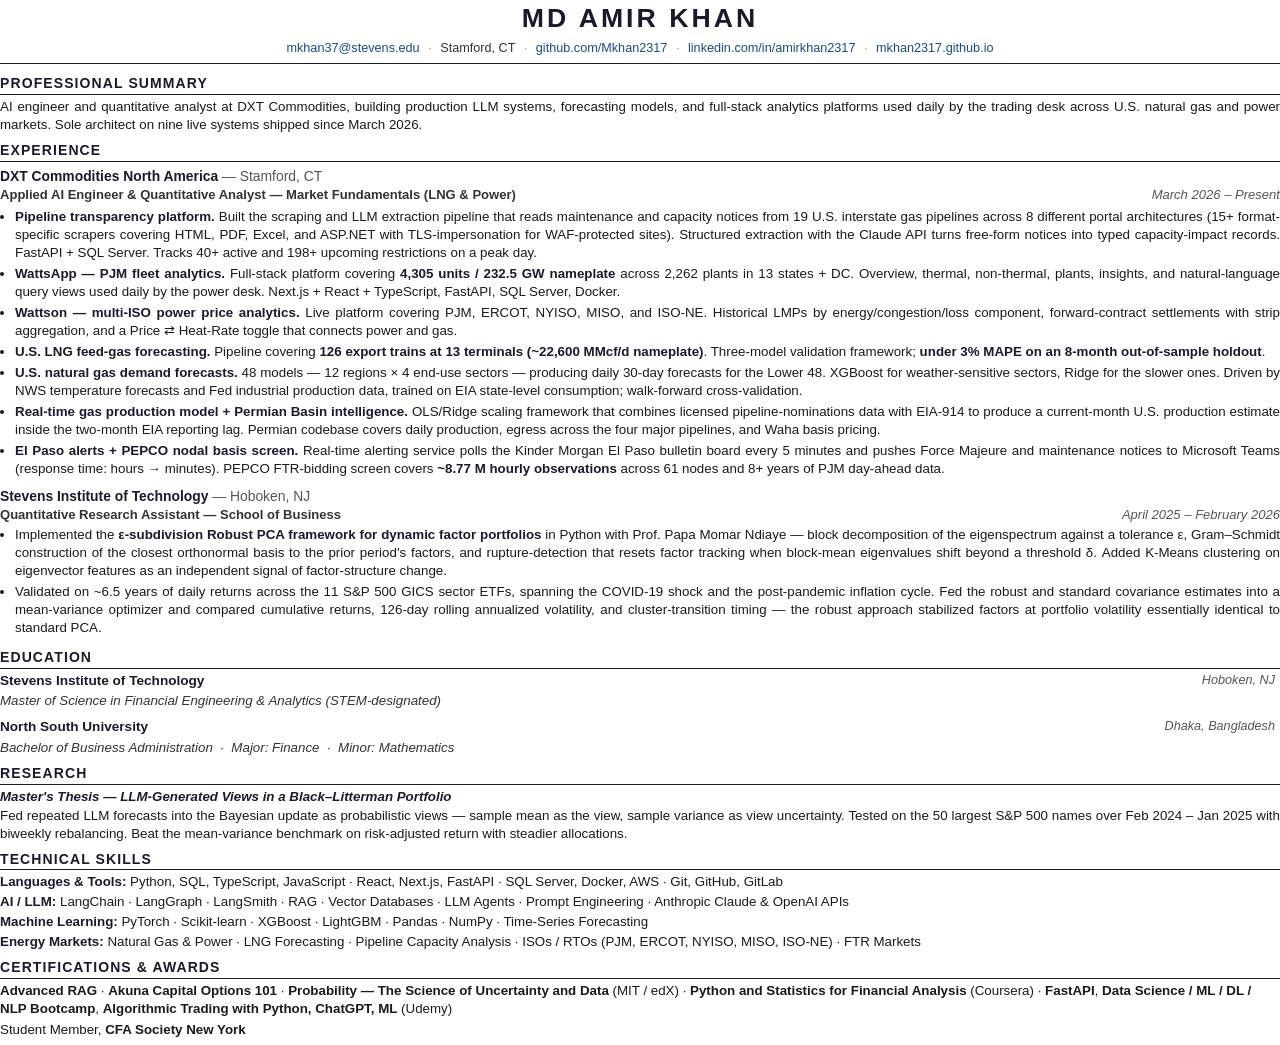
==== resume.html @ 3fb3d14a "Full redesign: dark modern UI, refresh resume, add 9 DXT projects - New styles.css: dark modern aest" ====
<!DOCTYPE html>
<html lang="en">
<head>
<meta charset="UTF-8">
<title>MD Amir Khan — Resume</title>
<style>
  @page {
    size: Letter;
    margin: 0.5in 0.55in;
  }
  * { box-sizing: border-box; }
  html, body {
    margin: 0;
    padding: 0;
    font-family: "Inter", "Helvetica Neue", "Arial", sans-serif;
    font-size: 10pt;
    line-height: 1.35;
    color: #1a1a1a;
    background: #fff;
    -webkit-font-smoothing: antialiased;
  }

  /* Header */
  header {
    text-align: center;
    padding-bottom: 6px;
    margin-bottom: 10px;
    border-bottom: 1.5px solid #1a1a2e;
  }
  header h1 {
    font-size: 20pt;
    font-weight: 700;
    letter-spacing: 3px;
    margin: 0 0 4px 0;
    color: #1a1a2e;
  }
  header .contact {
    font-size: 9.5pt;
    color: #333;
  }
  header .contact a {
    color: #1a4a8a;
    text-decoration: none;
  }
  header .contact .dot {
    color: #999;
    margin: 0 5px;
  }

  /* Sections */
  section { margin-bottom: 6px; }
  h2 {
    font-size: 10.5pt;
    font-weight: 700;
    text-transform: uppercase;
    letter-spacing: 1.1px;
    color: #1a1a2e;
    margin: 7px 0 3px 0;
    padding-bottom: 1px;
    border-bottom: 1px solid #1a1a2e;
  }
  h3 {
    font-size: 10.4pt;
    font-weight: 700;
    margin: 5px 0 0 0;
    color: #1a1a2e;
  }
  .role {
    font-size: 9.8pt;
    font-weight: 600;
    margin: 0 0 2px 0;
    color: #333;
  }
  .role .date {
    float: right;
    font-weight: 500;
    color: #555;
    font-style: italic;
  }

  p { margin: 2px 0; }
  ul {
    margin: 3px 0 4px 0;
    padding-left: 15px;
  }
  li {
    margin-bottom: 3px;
    text-align: justify;
  }
  li strong { color: #1a1a2e; }

  .summary {
    text-align: justify;
    margin: 2px 0 0 0;
  }

  .edu-block { margin-bottom: 8px; }
  .edu-block:last-child { margin-bottom: 0; }
  .edu-block .school { font-weight: 700; color: #1a1a2e; font-size: 10.2pt; }
  .edu-block .location { float: right; color: #555; font-style: italic; font-size: 9.5pt; padding-right: 5px; }
  .edu-block .degree { font-style: italic; margin: 2px 0 0 0; color: #333; }

  .research-item { margin-bottom: 4px; }
  .research-item .paper-title { font-weight: 700; font-style: italic; color: #1a1a2e; }
  .research-item .meta { font-size: 9pt; color: #555; margin: 0; font-style: italic; }
  .research-item .desc { text-align: justify; margin: 1px 0 0 0; }

  .skills-list { margin: 0; padding-left: 0; list-style: none; }
  .skills-list li {
    margin-bottom: 2px;
    padding-left: 0;
    text-align: left;
  }
  .skills-list li strong { color: #1a1a2e; }

  .clearfix::after { content: ""; display: table; clear: both; }

  h2, h3 { page-break-after: avoid; }
  li, p { page-break-inside: avoid; }
</style>
</head>
<body>

<header>
  <h1>MD AMIR KHAN</h1>
  <div class="contact">
    <a href="mailto:mkhan37@stevens.edu">mkhan37@stevens.edu</a>
    <span class="dot">·</span> Stamford, CT
    <span class="dot">·</span> <a href="https://github.com/Mkhan2317">github.com/Mkhan2317</a>
    <span class="dot">·</span> <a href="https://www.linkedin.com/in/amirkhan2317/">linkedin.com/in/amirkhan2317</a>
    <span class="dot">·</span> <a href="https://mkhan2317.github.io/">mkhan2317.github.io</a>
  </div>
</header>

<section>
  <h2>Professional Summary</h2>
  <p class="summary">AI engineer and quantitative analyst at DXT Commodities, building production LLM systems, forecasting models, and full-stack analytics platforms used daily by the trading desk across U.S. natural gas and power markets. Sole architect on nine live systems shipped since March 2026.</p>
</section>

<section>
  <h2>Experience</h2>

  <div class="clearfix">
    <h3>DXT Commodities North America <span style="font-weight:500; color:#555;">— Stamford, CT</span></h3>
    <p class="role clearfix">Applied AI Engineer &amp; Quantitative Analyst — Market Fundamentals (LNG &amp; Power) <span class="date">March 2026 – Present</span></p>
    <ul style="margin-top:5px;">
      <li><strong>Pipeline transparency platform.</strong> Built the scraping and LLM extraction pipeline that reads maintenance and capacity notices from 19 U.S. interstate gas pipelines across 8 different portal architectures (15+ format-specific scrapers covering HTML, PDF, Excel, and ASP.NET with TLS-impersonation for WAF-protected sites). Structured extraction with the Claude API turns free-form notices into typed capacity-impact records. FastAPI + SQL Server. Tracks 40+ active and 198+ upcoming restrictions on a peak day.</li>
      <li><strong>WattsApp — PJM fleet analytics.</strong> Full-stack platform covering <strong>4,305 units / 232.5 GW nameplate</strong> across 2,262 plants in 13 states + DC. Overview, thermal, non-thermal, plants, insights, and natural-language query views used daily by the power desk. Next.js + React + TypeScript, FastAPI, SQL Server, Docker.</li>
      <li><strong>Wattson — multi-ISO power price analytics.</strong> Live platform covering PJM, ERCOT, NYISO, MISO, and ISO-NE. Historical LMPs by energy/congestion/loss component, forward-contract settlements with strip aggregation, and a Price ⇄ Heat-Rate toggle that connects power and gas.</li>
      <li><strong>U.S. LNG feed-gas forecasting.</strong> Pipeline covering <strong>126 export trains at 13 terminals (~22,600 MMcf/d nameplate)</strong>. Three-model validation framework; <strong>under 3% MAPE on an 8-month out-of-sample holdout</strong>.</li>
      <li><strong>U.S. natural gas demand forecasts.</strong> 48 models — 12 regions × 4 end-use sectors — producing daily 30-day forecasts for the Lower 48. XGBoost for weather-sensitive sectors, Ridge for the slower ones. Driven by NWS temperature forecasts and Fed industrial production data, trained on EIA state-level consumption; walk-forward cross-validation.</li>
      <li><strong>Real-time gas production model + Permian Basin intelligence.</strong> OLS/Ridge scaling framework that combines licensed pipeline-nominations data with EIA-914 to produce a current-month U.S. production estimate inside the two-month EIA reporting lag. Permian codebase covers daily production, egress across the four major pipelines, and Waha basis pricing.</li>
      <li><strong>El Paso alerts + PEPCO nodal basis screen.</strong> Real-time alerting service polls the Kinder Morgan El Paso bulletin board every 5 minutes and pushes Force Majeure and maintenance notices to Microsoft Teams (response time: hours → minutes). PEPCO FTR-bidding screen covers <strong>~8.77 M hourly observations</strong> across 61 nodes and 8+ years of PJM day-ahead data.</li>
    </ul>
  </div>

  <div class="clearfix">
    <h3>Stevens Institute of Technology <span style="font-weight:500; color:#555;">— Hoboken, NJ</span></h3>
    <p class="role clearfix">Quantitative Research Assistant — School of Business <span class="date">April 2025 – February 2026</span></p>
    <ul>
      <li>Implemented the <strong>ε-subdivision Robust PCA framework for dynamic factor portfolios</strong> in Python with Prof. Papa Momar Ndiaye — block decomposition of the eigenspectrum against a tolerance ε, Gram&ndash;Schmidt construction of the closest orthonormal basis to the prior period's factors, and rupture-detection that resets factor tracking when block-mean eigenvalues shift beyond a threshold δ. Added K-Means clustering on eigenvector features as an independent signal of factor-structure change.</li>
      <li>Validated on ~6.5 years of daily returns across the 11 S&amp;P 500 GICS sector ETFs, spanning the COVID-19 shock and the post-pandemic inflation cycle. Fed the robust and standard covariance estimates into a mean-variance optimizer and compared cumulative returns, 126-day rolling annualized volatility, and cluster-transition timing — the robust approach stabilized factors at portfolio volatility essentially identical to standard PCA.</li>
    </ul>
  </div>
</section>

<section>
  <h2>Education</h2>
  <div class="edu-block clearfix">
    <div><span class="school">Stevens Institute of Technology</span> <span class="location">Hoboken, NJ</span></div>
    <div class="degree">Master of Science in Financial Engineering &amp; Analytics (STEM-designated)</div>
  </div>
  <div class="edu-block clearfix">
    <div><span class="school">North South University</span> <span class="location">Dhaka, Bangladesh</span></div>
    <div class="degree">Bachelor of Business Administration &nbsp;·&nbsp; Major: Finance &nbsp;·&nbsp; Minor: Mathematics</div>
  </div>
</section>

<section>
  <h2>Research</h2>
  <div class="research-item">
    <div class="paper-title">Master's Thesis — LLM-Generated Views in a Black&ndash;Litterman Portfolio</div>
    <p class="desc">Fed repeated LLM forecasts into the Bayesian update as probabilistic views — sample mean as the view, sample variance as view uncertainty. Tested on the 50 largest S&amp;P 500 names over Feb 2024 – Jan 2025 with biweekly rebalancing. Beat the mean-variance benchmark on risk-adjusted return with steadier allocations.</p>
  </div>
</section>

<section>
  <h2>Technical Skills</h2>
  <ul class="skills-list">
    <li><strong>Languages &amp; Tools:</strong> Python, SQL, TypeScript, JavaScript · React, Next.js, FastAPI · SQL Server, Docker, AWS · Git, GitHub, GitLab</li>
    <li><strong>AI / LLM:</strong> LangChain · LangGraph · LangSmith · RAG · Vector Databases · LLM Agents · Prompt Engineering · Anthropic Claude &amp; OpenAI APIs</li>
    <li><strong>Machine Learning:</strong> PyTorch · Scikit-learn · XGBoost · LightGBM · Pandas · NumPy · Time-Series Forecasting</li>
    <li><strong>Energy Markets:</strong> Natural Gas &amp; Power · LNG Forecasting · Pipeline Capacity Analysis · ISOs / RTOs (PJM, ERCOT, NYISO, MISO, ISO-NE) · FTR Markets</li>
  </ul>
</section>

<section>
  <h2>Certifications &amp; Awards</h2>
  <p style="margin: 3px 0;"><strong>Advanced RAG</strong> · <strong>Akuna Capital Options 101</strong> · <strong>Probability — The Science of Uncertainty and Data</strong> (MIT / edX) · <strong>Python and Statistics for Financial Analysis</strong> (Coursera) · <strong>FastAPI</strong>, <strong>Data Science / ML / DL / NLP Bootcamp</strong>, <strong>Algorithmic Trading with Python, ChatGPT, ML</strong> (Udemy)</p>
  <p style="margin: 3px 0;">Student Member, <strong>CFA Society New York</strong></p>
</section>

</body>
</html>
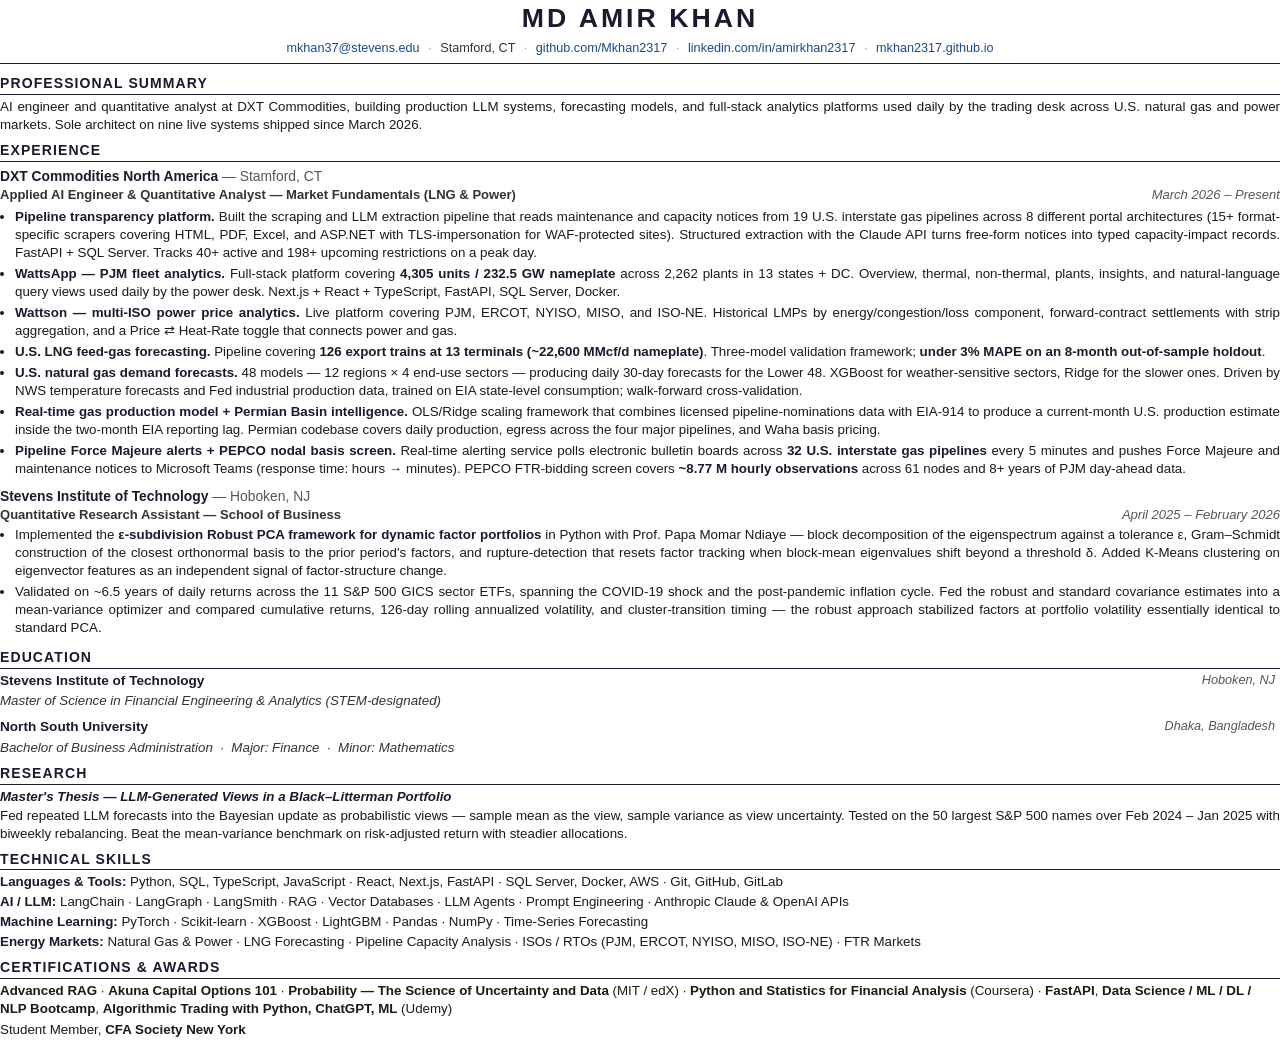
==== commit c3790568: "Rename El Paso alerting to Pipeline Force Majeure Alert Service (32 pipelines) The alerting service " ====
--- a/resume.html
+++ b/resume.html
@@ -150,7 +150,7 @@
       <li><strong>U.S. LNG feed-gas forecasting.</strong> Pipeline covering <strong>126 export trains at 13 terminals (~22,600 MMcf/d nameplate)</strong>. Three-model validation framework; <strong>under 3% MAPE on an 8-month out-of-sample holdout</strong>.</li>
       <li><strong>U.S. natural gas demand forecasts.</strong> 48 models — 12 regions × 4 end-use sectors — producing daily 30-day forecasts for the Lower 48. XGBoost for weather-sensitive sectors, Ridge for the slower ones. Driven by NWS temperature forecasts and Fed industrial production data, trained on EIA state-level consumption; walk-forward cross-validation.</li>
       <li><strong>Real-time gas production model + Permian Basin intelligence.</strong> OLS/Ridge scaling framework that combines licensed pipeline-nominations data with EIA-914 to produce a current-month U.S. production estimate inside the two-month EIA reporting lag. Permian codebase covers daily production, egress across the four major pipelines, and Waha basis pricing.</li>
-      <li><strong>El Paso alerts + PEPCO nodal basis screen.</strong> Real-time alerting service polls the Kinder Morgan El Paso bulletin board every 5 minutes and pushes Force Majeure and maintenance notices to Microsoft Teams (response time: hours → minutes). PEPCO FTR-bidding screen covers <strong>~8.77 M hourly observations</strong> across 61 nodes and 8+ years of PJM day-ahead data.</li>
+      <li><strong>Pipeline Force Majeure alerts + PEPCO nodal basis screen.</strong> Real-time alerting service polls electronic bulletin boards across <strong>32 U.S. interstate gas pipelines</strong> every 5 minutes and pushes Force Majeure and maintenance notices to Microsoft Teams (response time: hours → minutes). PEPCO FTR-bidding screen covers <strong>~8.77 M hourly observations</strong> across 61 nodes and 8+ years of PJM day-ahead data.</li>
     </ul>
   </div>
 
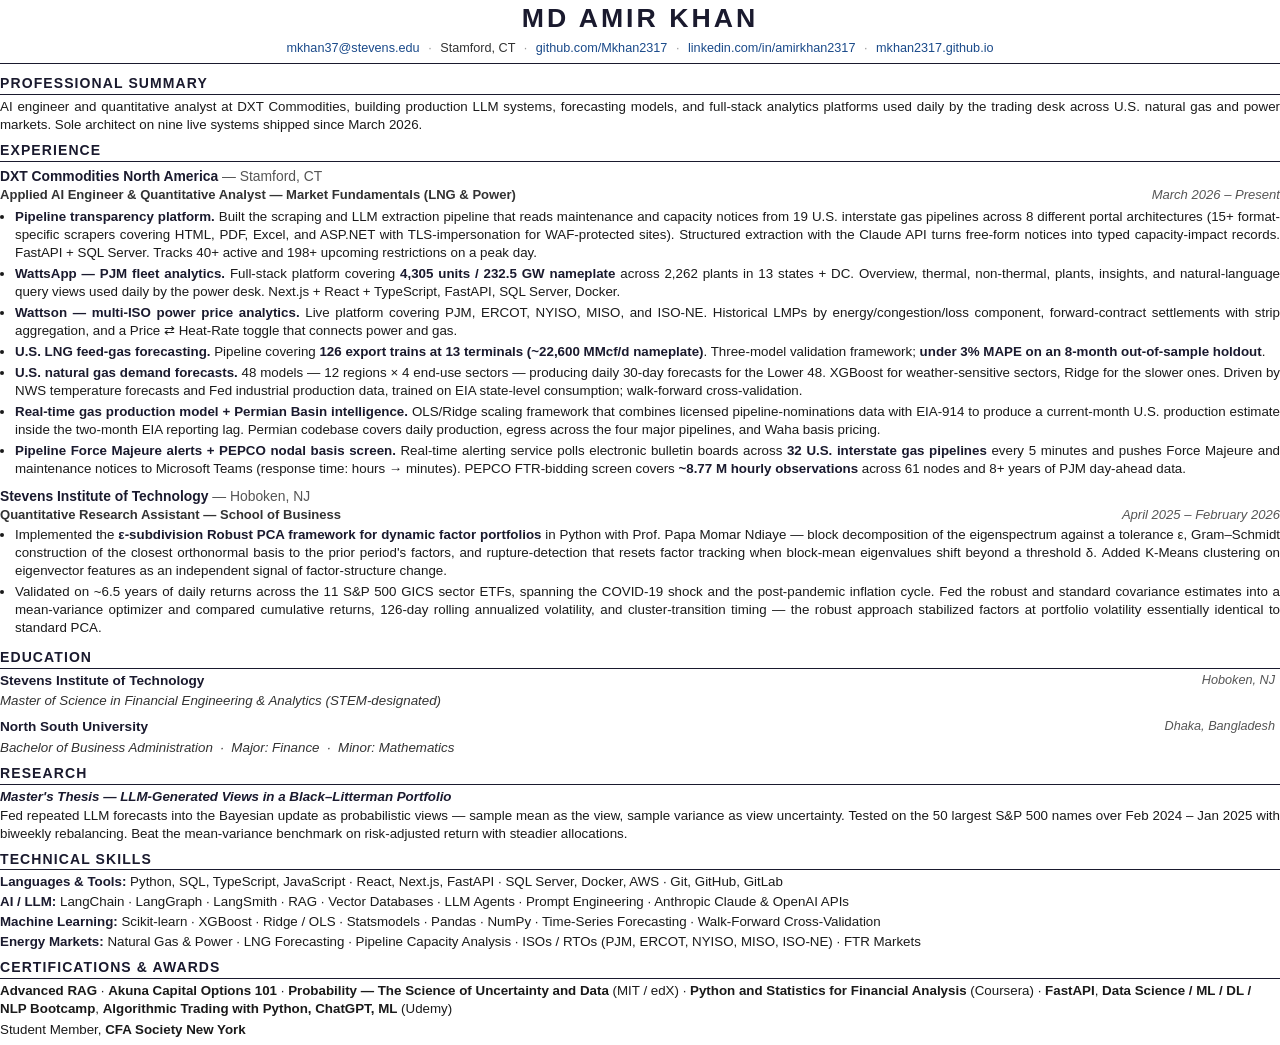
==== commit c496a547: "Remove PyTorch/LightGBM (no anchor in resume bullets); add university locations Skills cleanup: - Dr" ====
--- a/resume.html
+++ b/resume.html
@@ -189,7 +189,7 @@
   <ul class="skills-list">
     <li><strong>Languages &amp; Tools:</strong> Python, SQL, TypeScript, JavaScript · React, Next.js, FastAPI · SQL Server, Docker, AWS · Git, GitHub, GitLab</li>
     <li><strong>AI / LLM:</strong> LangChain · LangGraph · LangSmith · RAG · Vector Databases · LLM Agents · Prompt Engineering · Anthropic Claude &amp; OpenAI APIs</li>
-    <li><strong>Machine Learning:</strong> PyTorch · Scikit-learn · XGBoost · LightGBM · Pandas · NumPy · Time-Series Forecasting</li>
+    <li><strong>Machine Learning:</strong> Scikit-learn · XGBoost · Ridge / OLS · Statsmodels · Pandas · NumPy · Time-Series Forecasting · Walk-Forward Cross-Validation</li>
     <li><strong>Energy Markets:</strong> Natural Gas &amp; Power · LNG Forecasting · Pipeline Capacity Analysis · ISOs / RTOs (PJM, ERCOT, NYISO, MISO, ISO-NE) · FTR Markets</li>
   </ul>
 </section>
